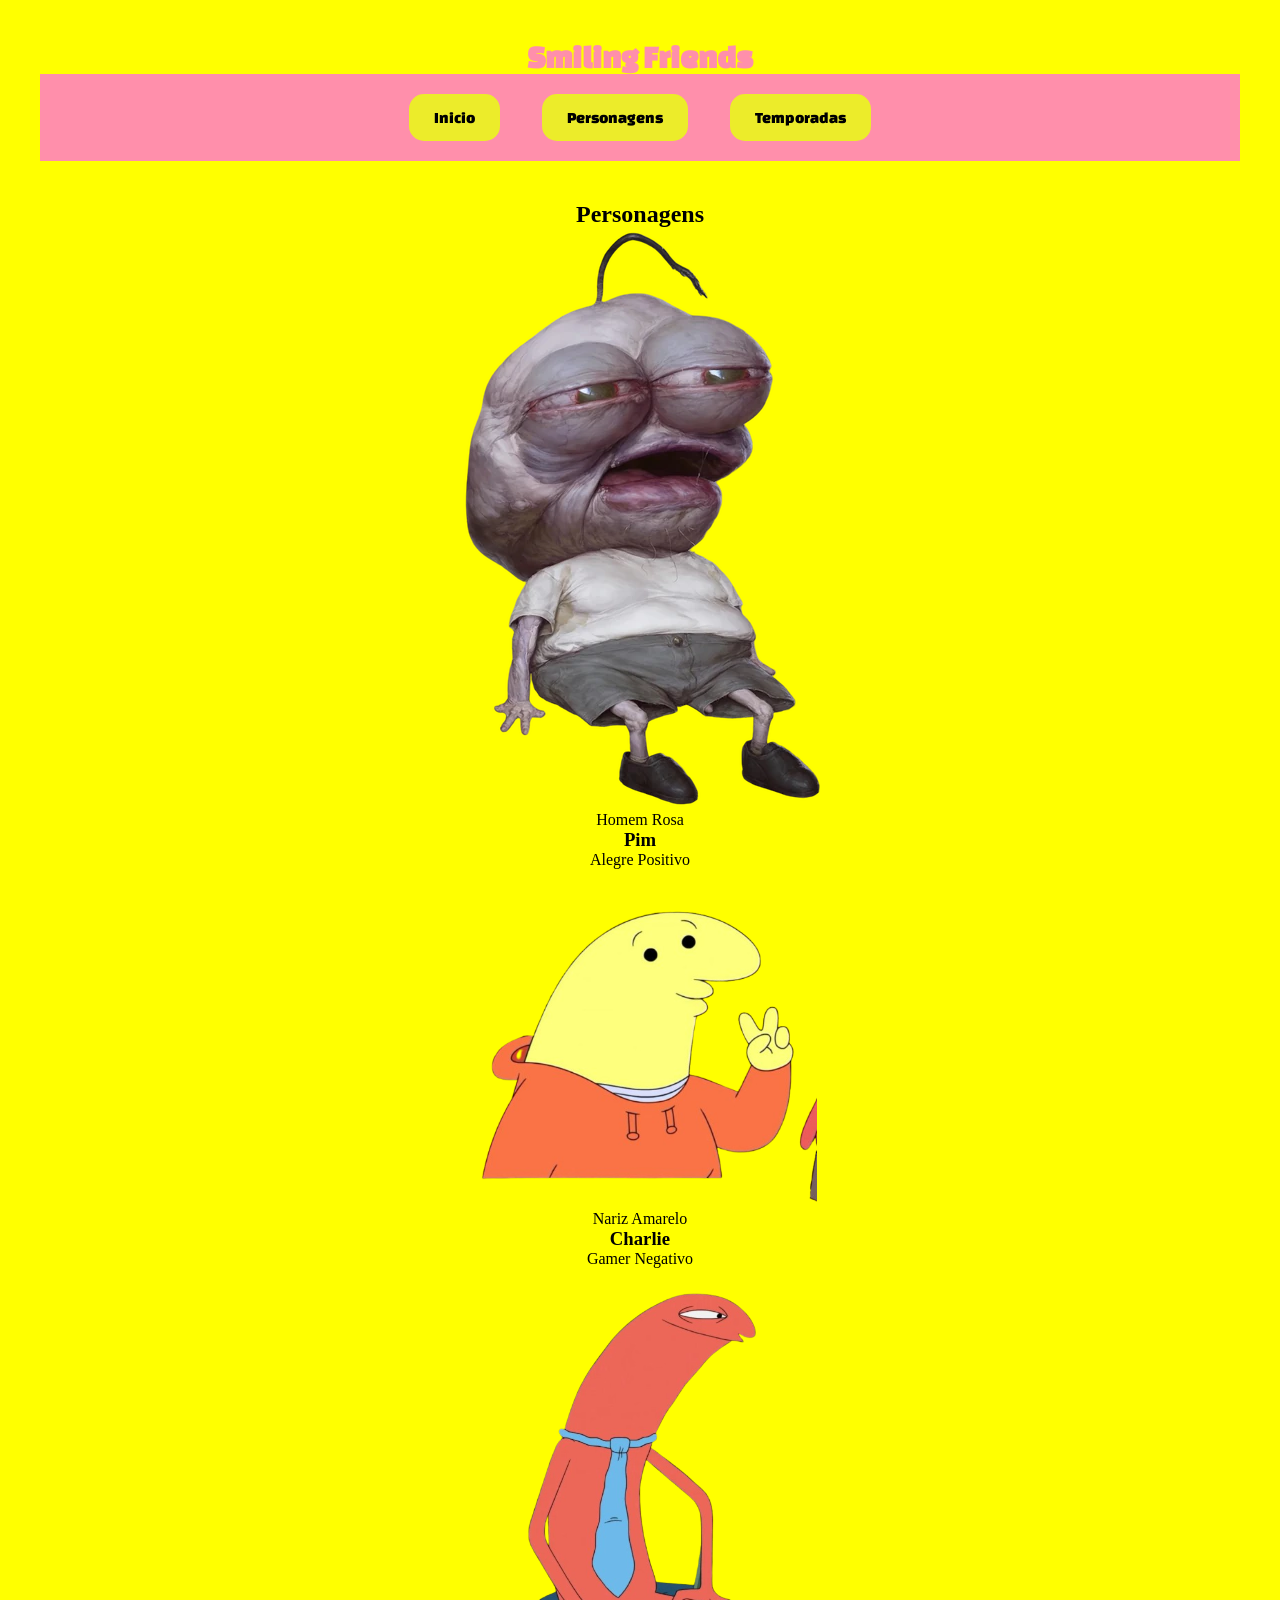
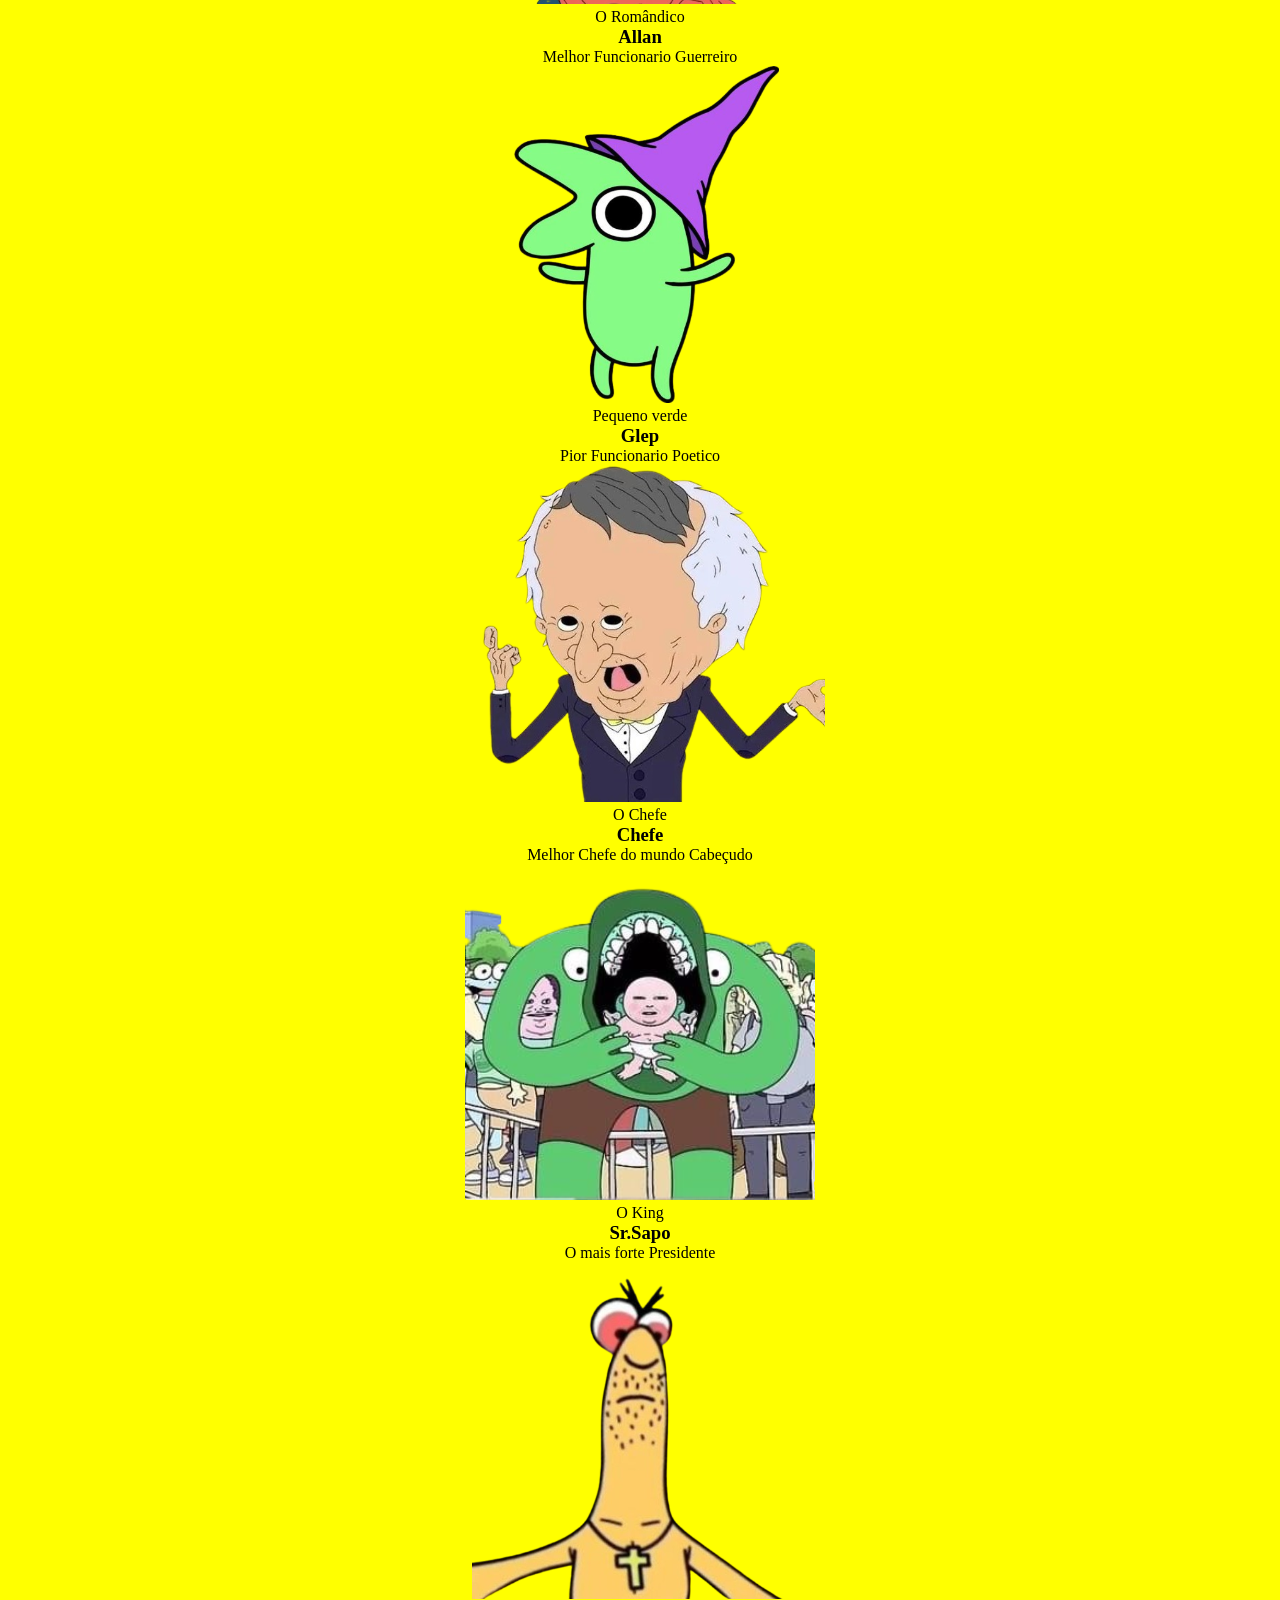
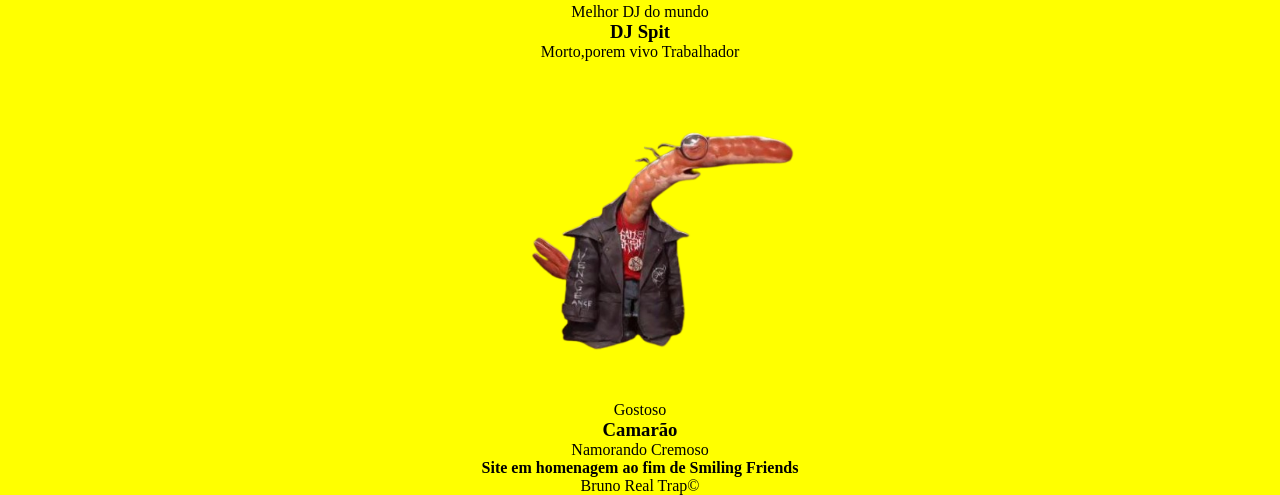
==== personagens.html @ a46d6e5f "nova atualização" ====
<!DOCTYPE html>
<html lang="pt-br">
<head>
    <meta charset="UTF-8">
    <meta name="viewport" content="width=device-width, initial-scale=1.0">
    <title>Personagens</title>
    <link rel="stylesheet" href="./personagens.css">
    <link rel="shortcut icon" href="./imagens/favicon.png" type="image/x-icon"> <!--serve pra colocar um icone no nome da pagina-->
    <link rel="stylesheet" href="./style.css">
</head>
<body>
    <header>
        <h1>Smiling Friends</h1>
        <nav>
          <a href="">Inicio</a>
          <a href="./personagens.html" target="_blank">Personagens</a>
          <a href="">Temporadas</a>
      </nav>
    </header>

    <main>
        <section id="personagem">
            <h2>Personagens</h2>
            <div class="container.personagens">
                
                <div class="item">
                    <img src="./imagens/Pim.webp" alt="Pim">
                    <p>Homem Rosa</p>
                    <h3>Pim</h3>
                    <div class="tags">
                        <span>Alegre</span>
                        <span>Positivo</span>
                    </div>
                </div>
                
                <div class="item">
                    <img src="./imagens/charlie.png" alt="charlie">
                    <p>Nariz Amarelo</p>
                    <h3>Charlie</h3>
                    <div class="tags">
                        <span>Gamer</span>
                        <span>Negativo</span>
                    </div>
                </div>

                <div class="item">
                    <img src="./imagens/allan.png" alt="Allan">
                    <p>O Romândico</p>
                    <h3>Allan</h3>
                    <div class="tags">
                        <span>Melhor Funcionario</span>
                        <span>Guerreiro</span>
                    </div>
                </div>

                <div class="item">
                    <img src="./imagens/glep.png" alt="Glep">
                    <p>Pequeno verde</p>
                    <h3>Glep</h3>
                    <div class="tags">
                        <span>Pior Funcionario</span>
                        <span>Poetico</span>
                    </div>
                </div>

                <div class="item">
                    <img src="./imagens/Ochefe.png" alt="O Chefe">
                    <p>O Chefe</p>
                    <h3>Chefe</h3>
                    <div class="tags">
                        <span>Melhor Chefe do mundo</span>
                        <span>Cabeçudo</span>
                    </div>
                </div>

                <div class="item">
                    <img src="./imagens/srsapo.png" alt="Sr.Sapo">
                    <p>O King</p>
                    <h3>Sr.Sapo</h3>
                    <div class="tags">
                        <span>O mais forte</span>
                        <span>Presidente</span>
                    </div>
                </div>

                <div class="item">
                    <img src="./imagens/djspit.png" alt="DJ Spit">
                    <p>Melhor DJ do mundo</p>
                    <h3>DJ Spit</h3>
                    <div class="tags">
                        <span>Morto,porem vivo</span>
                        <span>Trabalhador</span>
                    </div>
                </div>

                <div class="item">
                    <img src="./imagens/camarão.png" alt="Camarão">
                    <p>Gostoso</p>
                    <h3>Camarão</h3>
                    <div class="tags">
                        <span>Namorando</span>
                        <span>Cremoso</span>
                    </div>
                </div>
            
            </div>
        </section>
    </main>

    <footer>
        <h4>Site em homenagem ao fim de Smiling Friends</h4>
        <p>Bruno Real Trap&copy;</p>
      
    </footer>
</body>
</html>
---- personagens.css ----
*{
    box-sizing: border-box;
    margin: 0%;
    padding: 0%;
}
---- style.css ----
/*RESET BASICO*/
@import url('https://fonts.googleapis.com/css2?family=Changa+One:ital@0;1&display=swap');/*fonte titulo*/
@import url('https://fonts.googleapis.com/css2?family=Changa+One:ital@0;1&family=Lilita+One&display=swap');/*fonte do paragrafo*/

*{
    box-sizing: border-box;
    margin: 0%;
    padding: 0%;
}
/*alterando a cor da imagem*/
body {
    text-align: center;
    background-color: yellow;
}
/*alterando a cor da fonte do titulo*/
header{
    color: #ff8fab;
    padding: 40px;
    font-family: 'Changa One'; /*alterei a fonte do header*/
}
/*diferenciando o menu*/
nav a{
    text-decoration: none;
    color: black;
    display: inline-block; /*deixa lado a lado*/
    margin: 20px;
    padding: 15px 25px;
    background-color: rgb(236, 236, 42);
    border-radius: 15px ;
}
/*cor de fundo do menu*/
nav a:hover{
    background-color: rgb(243, 243, 96);
    font-size: 20px;
}

nav{
    background-color:#ff8fab ;
    width: 100%;
    display: inline-block;
}

.cart{ /*article dos personagens*/
    display: inline-block;
    width: 200px;
    margin: 15px;
    padding: 10px;
    border-radius:15px ;
    background-color: #ff8fab;
    text-align: center;
}
/*article das imagens*/
.cart img{
    width: 100%;
    height: 200px;
    border-radius: 15px;
    object-fit: cover; /*ajusta sem distorcer*/
}

#Personagens{
    background-image: url(./imagens/banner_Smiling_Friends.jpg);
    background-size: cover;
    background-position:100%;
    /*alterar o tamanho da imagem - background-size = cover, contain
    não repetir a imagem varias vezes - backgroud-repet:no-repet
    mudar a posição da imagem - backgroud-position*/

}

#Personagens h2{
    font-family: 'Changa One';
    color:rgb(238, 56, 56);
}
/*cestilo pra segunda seção*/
#seção-coadjuvantes{
    margin-top: 30px;
    background-color: rgb(81, 81, 255);
    padding: 15px;
}

.coadjuvantes{
    display: inline-block;
    width: 560px;
    height: 300px;
    border-radius: 10px;
    margin-top:20px ;
    background-color: rgb(108, 108, 255);
    margin: 20px;
    padding: 20px;
}

.coadjuvantes img{
    width: 100%;
    box-sizing: 10px;
    width: 200px;
    height: 100px;
}
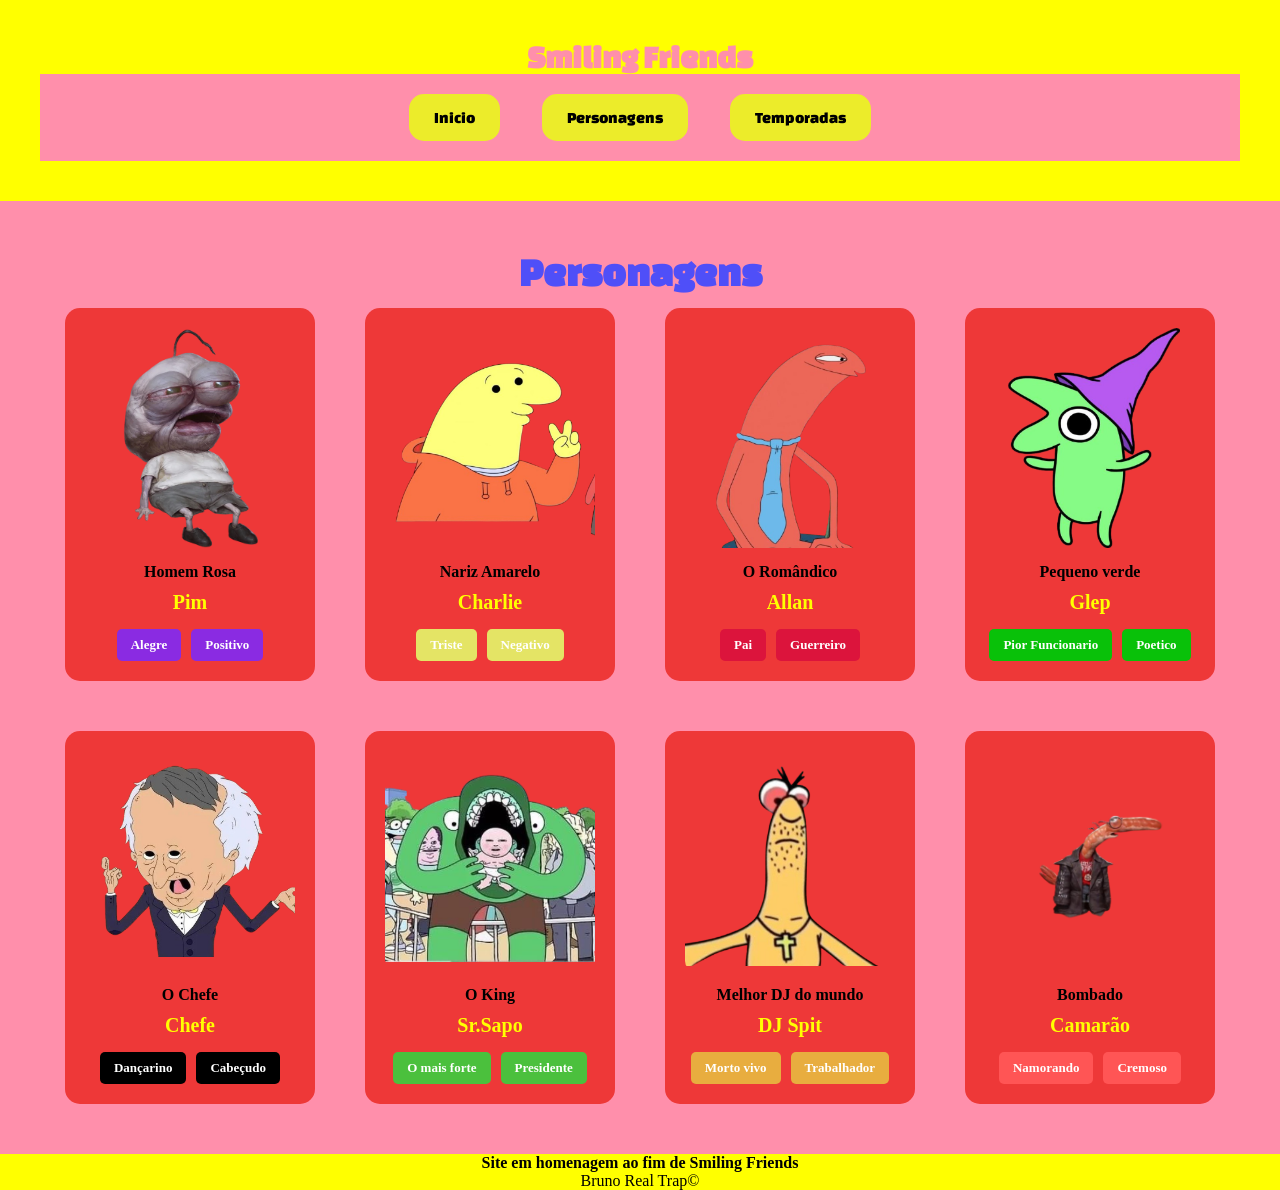
==== commit 8ffe01fe: "estlizado" ====
--- a/personagens.html
+++ b/personagens.html
@@ -1,18 +1,20 @@
 <!DOCTYPE html>
 <html lang="pt-br">
 <head>
+   
     <meta charset="UTF-8">
     <meta name="viewport" content="width=device-width, initial-scale=1.0">
     <title>Personagens</title>
+    <link rel="stylesheet" href="./style.css">
     <link rel="stylesheet" href="./personagens.css">
     <link rel="shortcut icon" href="./imagens/favicon.png" type="image/x-icon"> <!--serve pra colocar um icone no nome da pagina-->
-    <link rel="stylesheet" href="./style.css">
+
 </head>
 <body>
     <header>
         <h1>Smiling Friends</h1>
         <nav>
-          <a href="">Inicio</a>
+          <a href="./index.html">Inicio</a>
           <a href="./personagens.html" target="_blank">Personagens</a>
           <a href="">Temporadas</a>
       </nav>
@@ -21,15 +23,15 @@
     <main>
         <section id="personagem">
             <h2>Personagens</h2>
-            <div class="container.personagens">
+            <div class="container-personagens">
                 
                 <div class="item">
                     <img src="./imagens/Pim.webp" alt="Pim">
                     <p>Homem Rosa</p>
                     <h3>Pim</h3>
                     <div class="tags">
-                        <span>Alegre</span>
-                        <span>Positivo</span>
+                        <span class="tag alegre">Alegre</span>
+                        <span class="tag alegre">Positivo</span>
                     </div>
                 </div>
                 
@@ -38,8 +40,8 @@
                     <p>Nariz Amarelo</p>
                     <h3>Charlie</h3>
                     <div class="tags">
-                        <span>Gamer</span>
-                        <span>Negativo</span>
+                        <span class="tag triste">Triste</span>
+                        <span class="tag triste">Negativo</span>
                     </div>
                 </div>
 
@@ -48,8 +50,8 @@
                     <p>O Romândico</p>
                     <h3>Allan</h3>
                     <div class="tags">
-                        <span>Melhor Funcionario</span>
-                        <span>Guerreiro</span>
+                        <span class="tag guerreiro">Pai</span>
+                        <span class="tag guerreiro">Guerreiro</span>
                     </div>
                 </div>
 
@@ -58,8 +60,8 @@
                     <p>Pequeno verde</p>
                     <h3>Glep</h3>
                     <div class="tags">
-                        <span>Pior Funcionario</span>
-                        <span>Poetico</span>
+                        <span class="tag poetico">Pior Funcionario</span>
+                        <span class="tag poetico">Poetico</span>
                     </div>
                 </div>
 
@@ -68,8 +70,8 @@
                     <p>O Chefe</p>
                     <h3>Chefe</h3>
                     <div class="tags">
-                        <span>Melhor Chefe do mundo</span>
-                        <span>Cabeçudo</span>
+                        <span class="tag cabeçudo">Dançarino</span>
+                        <span class="tag cabeçudo">Cabeçudo</span>
                     </div>
                 </div>
 
@@ -78,8 +80,8 @@
                     <p>O King</p>
                     <h3>Sr.Sapo</h3>
                     <div class="tags">
-                        <span>O mais forte</span>
-                        <span>Presidente</span>
+                        <span class="tag presidente">O mais forte</span>
+                        <span class="tag presidente">Presidente</span>
                     </div>
                 </div>
 
@@ -88,18 +90,18 @@
                     <p>Melhor DJ do mundo</p>
                     <h3>DJ Spit</h3>
                     <div class="tags">
-                        <span>Morto,porem vivo</span>
-                        <span>Trabalhador</span>
+                        <span class="tag trabalhador">Morto vivo</span>
+                        <span class="tag trabalhador">Trabalhador</span>
                     </div>
                 </div>
 
                 <div class="item">
                     <img src="./imagens/camarão.png" alt="Camarão">
-                    <p>Gostoso</p>
+                    <p>Bombado</p>
                     <h3>Camarão</h3>
                     <div class="tags">
-                        <span>Namorando</span>
-                        <span>Cremoso</span>
+                        <span class="tag cremoso">Namorando</span>
+                        <span class="tag cremoso">Cremoso</span>
                     </div>
                 </div>
             
--- a/style.css
+++ b/style.css
@@ -48,8 +48,13 @@
     border-radius:15px ;
     background-color: #ff8fab;
     text-align: center;
+    transition: 0.3s
 }
 /*article das imagens*/
+.cart:hover{
+    transform: translateY(-10px);
+}
+
 .cart img{
     width: 100%;
     height: 200px;
@@ -91,7 +96,9 @@
 
 .coadjuvantes img{
     width: 100%;
+   
     box-sizing: 10px;
-    width: 200px;
-    height: 100px;
+   
+    height: 100%;
+
 }
--- a/personagens.css
+++ b/personagens.css
@@ -1,5 +1,133 @@
+@import url('https://fonts.googleapis.com/css2?family=Changa+One:ital@0;1&display=swap');/*fonte titulo*/
+@import url('https://fonts.googleapis.com/css2?family=Changa+One:ital@0;1&family=Lilita+One&display=swap');/*fonte do paragrafo*/
+
 *{
     box-sizing: border-box;
     margin: 0%;
     padding: 0%;
-}+}
+
+body{
+    background-color: yellow  ;
+}
+
+#personagem{
+    background-color: #ff8fab;
+    padding: 50px 20px; /*espaçamento interno*/
+
+}
+
+#personagem h2{
+    color: rgb(79, 79, 248);
+    font-size: 40px;
+    text-align: center;
+    font-family: 'Changa One';
+    margin-bottom: 15px;
+}
+
+.container-personagens{
+    display: flex; /*ativa o flex box*/
+    flex-wrap: wrap;
+    justify-content: center;
+    align-items: stretch; /*deixa os itens com a mesma altura*/
+    gap: 50px ;
+
+}
+
+.item{
+    width: 250px;
+    background-color: rgb(238, 56, 56);
+    border-radius: 15px;
+    padding: 20px;
+    display: flex;
+    flex-direction: column;
+    justify-content: space-between;
+    transition: 0.3s, box-shadow 0.3s;
+    
+}
+.item:hover{
+    transform: translateY(-10px);
+    box-shadow: 0 0 30px white;
+}
+.item img{
+    width: 100%;
+    height: 220px;
+    object-fit: contain;
+    border-radius: 10px;
+    margin-bottom: 15px;
+    
+}
+
+.item p{
+    color: black;
+    font-weight: bold;
+    margin-bottom: 10px;
+}
+
+.item h3{
+    color: yellow;
+    font-size: 20px;
+    margin-bottom: 15px;
+}
+
+.tags{
+    display: flex;
+    flex-wrap: wrap;
+    gap: 10px;
+    justify-content: center;
+}
+
+.tag {
+    color: white;
+    padding: 8px 14px;
+    border-radius: 5px;
+    font-size: 13px;
+    font-weight: bold;
+    display: inline-block;
+}
+
+.alegre{
+    background-color: blueviolet;
+}
+
+.triste{
+    background-color: rgb(228, 228, 101);
+}
+
+.guerreiro{
+    background-color: crimson;
+}
+
+.poetico{
+    background-color: rgb(9, 193, 9);
+}
+
+.cabeçudo{
+    background-color: black;
+}
+
+.presidente{
+    background-color: rgba(0, 255, 64, 0.681);
+}
+
+.trabalhador{
+    background-color: rgb(232, 173, 63);
+}
+
+.cremoso{
+    background-color: rgb(255, 85, 85);
+}
+
+/*midia query*/
+
+@media(max-width:600px){
+    #personagem h2{
+        font-size: 50px;
+    }
+
+    .item{
+        width: 100%;
+        max-width: 320px;
+    }
+}
+
